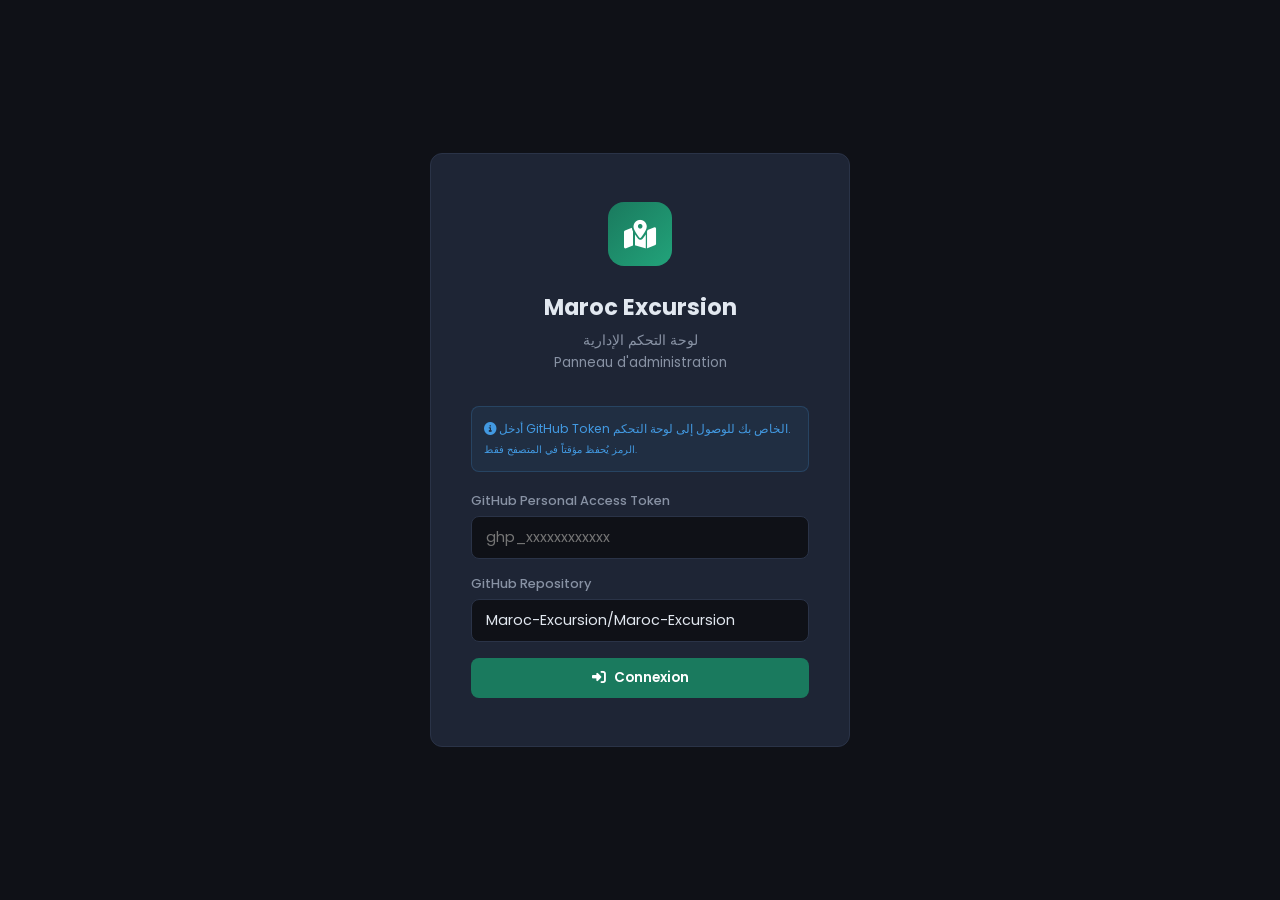
==== admin/index.html @ 3adaae6b "Admin: Add full admin dashboard panel" ====
<!DOCTYPE html>
<html lang="fr" dir="ltr">
<head>
<meta charset="UTF-8"/>
<meta name="viewport" content="width=device-width,initial-scale=1.0"/>
<title>Maroc Excursion – Admin Panel</title>
<link rel="preconnect" href="https://fonts.googleapis.com"/>
<link href="https://fonts.googleapis.com/css2?family=Poppins:wght@300;400;500;600;700&display=swap" rel="stylesheet"/>
<link rel="stylesheet" href="https://cdnjs.cloudflare.com/ajax/libs/font-awesome/6.5.0/css/all.min.css"/>
<style>
:root{
  --bg:#0f1117;--sidebar:#161b27;--card:#1e2535;--card2:#252d40;
  --border:#2a3347;--green:#1a7a5e;--green2:#22a37a;--gold:#d4a853;
  --text:#e2e8f0;--muted:#8892a4;--danger:#e53e3e;--success:#48bb78;
  --warning:#ed8936;--info:#4299e1;
  --radius:12px;--trans:.2s ease;
}
*{box-sizing:border-box;margin:0;padding:0}
body{font-family:'Poppins',sans-serif;background:var(--bg);color:var(--text);min-height:100vh;display:flex}

/* ── Sidebar ── */
.sidebar{width:260px;min-height:100vh;background:var(--sidebar);border-right:1px solid var(--border);display:flex;flex-direction:column;position:fixed;top:0;left:0;z-index:200;transition:var(--trans)}
.sidebar-logo{padding:24px 20px;border-bottom:1px solid var(--border);display:flex;align-items:center;gap:12px}
.sidebar-logo .logo-icon{width:40px;height:40px;background:linear-gradient(135deg,var(--green),var(--green2));border-radius:10px;display:flex;align-items:center;justify-content:center;font-size:1.1rem;color:#fff}
.sidebar-logo h1{font-size:.95rem;font-weight:700;color:var(--text)}
.sidebar-logo span{font-size:.7rem;color:var(--muted);display:block}

.sidebar-nav{flex:1;padding:16px 0;overflow-y:auto}
.nav-section{padding:8px 16px 4px;font-size:.65rem;font-weight:600;color:var(--muted);text-transform:uppercase;letter-spacing:.08em}
.nav-item{display:flex;align-items:center;gap:10px;padding:10px 20px;margin:2px 8px;border-radius:8px;cursor:pointer;transition:var(--trans);font-size:.85rem;color:var(--muted);user-select:none}
.nav-item:hover{background:rgba(255,255,255,.05);color:var(--text)}
.nav-item.active{background:rgba(26,122,94,.2);color:var(--green2);font-weight:600}
.nav-item.active .nav-icon{color:var(--green2)}
.nav-icon{width:18px;text-align:center;font-size:.9rem}
.nav-badge{margin-left:auto;background:var(--green);color:#fff;font-size:.6rem;padding:2px 6px;border-radius:20px;font-weight:700}

.sidebar-footer{padding:16px;border-top:1px solid var(--border)}
.sidebar-user{display:flex;align-items:center;gap:10px;padding:10px;border-radius:8px;background:var(--card);cursor:pointer}
.sidebar-user .avatar{width:34px;height:34px;background:var(--green);border-radius:50%;display:flex;align-items:center;justify-content:center;font-size:.85rem;font-weight:700;color:#fff}
.sidebar-user .info{flex:1}
.sidebar-user .name{font-size:.8rem;font-weight:600}
.sidebar-user .role{font-size:.65rem;color:var(--muted)}
.logout-btn{background:none;border:none;color:var(--muted);cursor:pointer;font-size:.8rem;padding:4px;transition:var(--trans)}
.logout-btn:hover{color:var(--danger)}

/* ── Main ── */
.main{margin-left:260px;flex:1;min-height:100vh;display:flex;flex-direction:column}
.topbar{background:var(--sidebar);border-bottom:1px solid var(--border);padding:16px 28px;display:flex;align-items:center;gap:16px}
.topbar-title{font-size:1.1rem;font-weight:600;flex:1}
.topbar-actions{display:flex;align-items:center;gap:10px}

.content{padding:28px;flex:1}

/* ── Pages ── */
.page{display:none}
.page.active{display:block}

/* ── Login ── */
#page-login{display:flex;align-items:center;justify-content:center;min-height:100vh;margin-left:0}
.login-card{background:var(--card);border:1px solid var(--border);border-radius:var(--radius);padding:48px 40px;width:100%;max-width:420px;text-align:center}
.login-logo{width:64px;height:64px;background:linear-gradient(135deg,var(--green),var(--green2));border-radius:16px;display:flex;align-items:center;justify-content:center;font-size:1.8rem;color:#fff;margin:0 auto 24px}
.login-card h2{font-size:1.4rem;font-weight:700;margin-bottom:6px}
.login-card p{color:var(--muted);font-size:.85rem;margin-bottom:32px;line-height:1.6}
.form-group{margin-bottom:16px;text-align:left}
.form-group label{display:block;font-size:.8rem;font-weight:500;margin-bottom:6px;color:var(--muted)}
.form-control{width:100%;background:var(--bg);border:1.5px solid var(--border);border-radius:8px;padding:10px 14px;color:var(--text);font-family:inherit;font-size:.9rem;transition:var(--trans)}
.form-control:focus{outline:none;border-color:var(--green2)}
select.form-control option{background:var(--bg)}
.btn{display:inline-flex;align-items:center;gap:8px;padding:10px 20px;border-radius:8px;font-family:inherit;font-size:.85rem;font-weight:600;cursor:pointer;transition:var(--trans);border:none;text-decoration:none}
.btn-primary{background:var(--green);color:#fff}
.btn-primary:hover{background:var(--green2)}
.btn-danger{background:var(--danger);color:#fff}
.btn-danger:hover{opacity:.85}
.btn-ghost{background:rgba(255,255,255,.06);color:var(--text);border:1px solid var(--border)}
.btn-ghost:hover{background:rgba(255,255,255,.1)}
.btn-sm{padding:6px 14px;font-size:.78rem}
.btn-icon{padding:8px;border-radius:6px;background:rgba(255,255,255,.06);border:1px solid var(--border);color:var(--muted);cursor:pointer;transition:var(--trans)}
.btn-icon:hover{background:rgba(255,255,255,.12);color:var(--text)}
.btn-block{width:100%;justify-content:center}
.login-info{background:rgba(66,153,225,.08);border:1px solid rgba(66,153,225,.2);border-radius:8px;padding:12px;margin-bottom:20px;font-size:.78rem;color:var(--info);text-align:left;line-height:1.6}

/* ── Cards ── */
.stats-grid{display:grid;grid-template-columns:repeat(auto-fill,minmax(220px,1fr));gap:20px;margin-bottom:28px}
.stat-card{background:var(--card);border:1px solid var(--border);border-radius:var(--radius);padding:22px;display:flex;align-items:flex-start;gap:16px}
.stat-icon{width:48px;height:48px;border-radius:12px;display:flex;align-items:center;justify-content:center;font-size:1.2rem;flex-shrink:0}
.stat-icon.green{background:rgba(26,122,94,.2);color:var(--green2)}
.stat-icon.gold{background:rgba(212,168,83,.2);color:var(--gold)}
.stat-icon.info{background:rgba(66,153,225,.2);color:var(--info)}
.stat-icon.warning{background:rgba(237,137,54,.2);color:var(--warning)}
.stat-label{font-size:.78rem;color:var(--muted);margin-bottom:4px}
.stat-value{font-size:1.8rem;font-weight:700;line-height:1}
.stat-sub{font-size:.72rem;color:var(--muted);margin-top:4px}

/* ── Table ── */
.table-card{background:var(--card);border:1px solid var(--border);border-radius:var(--radius);overflow:hidden;margin-bottom:24px}
.table-header{padding:18px 22px;border-bottom:1px solid var(--border);display:flex;align-items:center;gap:12px}
.table-header h3{font-size:.95rem;font-weight:600;flex:1}
.table-search{background:var(--bg);border:1.5px solid var(--border);border-radius:8px;padding:8px 14px;color:var(--text);font-family:inherit;font-size:.82rem;width:200px}
.table-search:focus{outline:none;border-color:var(--green2)}
table{width:100%;border-collapse:collapse}
th{background:var(--card2);padding:12px 18px;text-align:left;font-size:.75rem;font-weight:600;color:var(--muted);text-transform:uppercase;letter-spacing:.05em;border-bottom:1px solid var(--border)}
td{padding:14px 18px;border-bottom:1px solid rgba(42,51,71,.5);font-size:.85rem;vertical-align:middle}
tr:last-child td{border-bottom:none}
tr:hover td{background:rgba(255,255,255,.02)}
.td-img{width:52px;height:38px;border-radius:6px;object-fit:cover}
.td-title{font-weight:500;max-width:280px}
.td-sub{font-size:.75rem;color:var(--muted);margin-top:2px}

/* ── Badges ── */
.badge{display:inline-flex;align-items:center;gap:4px;padding:3px 10px;border-radius:50px;font-size:.72rem;font-weight:600}
.badge-green{background:rgba(72,187,120,.15);color:var(--success)}
.badge-red{background:rgba(229,62,62,.15);color:var(--danger)}
.badge-gold{background:rgba(212,168,83,.15);color:var(--gold)}
.badge-info{background:rgba(66,153,225,.15);color:var(--info)}

/* ── Toggle ── */
.toggle{position:relative;display:inline-block;width:40px;height:22px;cursor:pointer}
.toggle input{opacity:0;width:0;height:0}
.toggle-slider{position:absolute;inset:0;background:#374151;border-radius:22px;transition:var(--trans)}
.toggle-slider::before{content:'';position:absolute;width:16px;height:16px;left:3px;top:3px;background:#fff;border-radius:50%;transition:var(--trans)}
.toggle input:checked+.toggle-slider{background:var(--green2)}
.toggle input:checked+.toggle-slider::before{transform:translateX(18px)}

/* ── Modal ── */
.modal-overlay{position:fixed;inset:0;background:rgba(0,0,0,.6);z-index:500;display:none;align-items:center;justify-content:center;padding:20px}
.modal-overlay.open{display:flex}
.modal{background:var(--card);border:1px solid var(--border);border-radius:var(--radius);width:100%;max-width:560px;max-height:90vh;overflow-y:auto}
.modal-header{padding:20px 24px;border-bottom:1px solid var(--border);display:flex;align-items:center;gap:12px}
.modal-header h3{flex:1;font-size:1rem;font-weight:600}
.modal-close{background:none;border:none;color:var(--muted);cursor:pointer;font-size:1.2rem;padding:4px;transition:var(--trans)}
.modal-close:hover{color:var(--text)}
.modal-body{padding:24px}
.modal-footer{padding:16px 24px;border-top:1px solid var(--border);display:flex;justify-content:flex-end;gap:10px}
.form-row{display:grid;grid-template-columns:1fr 1fr;gap:14px}
.form-row.single{grid-template-columns:1fr}
textarea.form-control{resize:vertical;min-height:80px}
.form-hint{font-size:.72rem;color:var(--muted);margin-top:4px}

/* ── Section heading ── */
.page-header{display:flex;align-items:center;gap:14px;margin-bottom:24px}
.page-header h2{font-size:1.2rem;font-weight:700;flex:1}
.page-header p{font-size:.82rem;color:var(--muted);margin-top:2px}

/* ── City cards ── */
.cities-grid{display:grid;grid-template-columns:repeat(auto-fill,minmax(280px,1fr));gap:20px}
.city-card{background:var(--card);border:1px solid var(--border);border-radius:var(--radius);overflow:hidden;transition:var(--trans)}
.city-card:hover{border-color:var(--green)}
.city-img{width:100%;height:140px;object-fit:cover}
.city-body{padding:16px}
.city-name{font-size:1rem;font-weight:700;margin-bottom:4px}
.city-desc{font-size:.78rem;color:var(--muted);margin-bottom:12px;line-height:1.5}
.city-footer{display:flex;align-items:center;gap:8px}
.city-airport{font-size:.72rem;background:var(--card2);border-radius:6px;padding:3px 8px;color:var(--muted)}

/* ── Alert ── */
.alert{padding:12px 16px;border-radius:8px;font-size:.82rem;margin-bottom:16px;display:flex;align-items:center;gap:10px}
.alert-success{background:rgba(72,187,120,.1);border:1px solid rgba(72,187,120,.3);color:var(--success)}
.alert-danger{background:rgba(229,62,62,.1);border:1px solid rgba(229,62,62,.3);color:var(--danger)}
.alert-info{background:rgba(66,153,225,.1);border:1px solid rgba(66,153,225,.3);color:var(--info)}

/* ── Loading ── */
.loading{display:flex;align-items:center;gap:10px;color:var(--muted);padding:40px;justify-content:center;font-size:.9rem}
.spinner{width:20px;height:20px;border:2px solid var(--border);border-top-color:var(--green2);border-radius:50%;animation:spin .7s linear infinite}
@keyframes spin{to{transform:rotate(360deg)}}

/* ── Empty state ── */
.empty-state{text-align:center;padding:60px 20px;color:var(--muted)}
.empty-state i{font-size:2.5rem;margin-bottom:16px;opacity:.4}
.empty-state p{font-size:.85rem}

/* ── Tabs ── */
.tab-bar{display:flex;gap:4px;background:var(--card);border-radius:10px;padding:4px;margin-bottom:20px;width:fit-content}
.tab-btn{padding:8px 18px;border-radius:7px;font-size:.82rem;font-weight:500;cursor:pointer;transition:var(--trans);border:none;background:none;color:var(--muted);font-family:inherit}
.tab-btn.active{background:var(--green);color:#fff;font-weight:600}

/* ── Settings sections ── */
.settings-section{background:var(--card);border:1px solid var(--border);border-radius:var(--radius);padding:24px;margin-bottom:20px}
.settings-section h3{font-size:.95rem;font-weight:600;margin-bottom:18px;padding-bottom:12px;border-bottom:1px solid var(--border);display:flex;align-items:center;gap:8px;color:var(--green2)}

/* ── Responsive ── */
@media(max-width:768px){
  .sidebar{transform:translateX(-100%)}
  .sidebar.open{transform:translateX(0)}
  .main{margin-left:0}
  .form-row{grid-template-columns:1fr}
  .stats-grid{grid-template-columns:1fr 1fr}
}

/* ── Toast ── */
.toast-container{position:fixed;top:20px;right:20px;z-index:1000;display:flex;flex-direction:column;gap:8px}
.toast{background:var(--card2);border:1px solid var(--border);border-radius:8px;padding:12px 16px;font-size:.82rem;display:flex;align-items:center;gap:10px;min-width:260px;animation:slideIn .3s ease;box-shadow:0 8px 32px rgba(0,0,0,.4)}
.toast.success{border-color:rgba(72,187,120,.4)}
.toast.error{border-color:rgba(229,62,62,.4)}
@keyframes slideIn{from{transform:translateX(100px);opacity:0}to{transform:translateX(0);opacity:1}}

/* ── Image preview ── */
.img-preview{width:100%;height:120px;object-fit:cover;border-radius:8px;margin-top:8px;display:none}
.img-preview.show{display:block}
</style>
</head>
<body>

<!-- LOGIN PAGE -->
<div id="page-login" class="page active" style="display:flex;align-items:center;justify-content:center;min-height:100vh;width:100%">
  <div class="login-card">
    <div class="login-logo"><i class="fas fa-map-marked-alt"></i></div>
    <h2>Maroc Excursion</h2>
    <p>لوحة التحكم الإدارية<br/>Panneau d'administration</p>
    <div class="login-info">
      <i class="fas fa-info-circle"></i>
      أدخل GitHub Token الخاص بك للوصول إلى لوحة التحكم.<br/>
      <small>الرمز يُحفظ مؤقتاً في المتصفح فقط.</small>
    </div>
    <div class="form-group">
      <label>GitHub Personal Access Token</label>
      <input type="password" id="login-token" class="form-control" placeholder="ghp_xxxxxxxxxxxx" autocomplete="off"/>
    </div>
    <div class="form-group">
      <label>GitHub Repository</label>
      <input type="text" id="login-repo" class="form-control" value="Maroc-Excursion/Maroc-Excursion"/>
    </div>
    <div id="login-error" class="alert alert-danger" style="display:none"></div>
    <button class="btn btn-primary btn-block" onclick="doLogin()">
      <i class="fas fa-sign-in-alt"></i> Connexion
    </button>
  </div>
</div>

<!-- ADMIN LAYOUT -->
<div id="admin-layout" style="display:none;width:100%">

<!-- Sidebar -->
<aside class="sidebar" id="sidebar">
  <div class="sidebar-logo">
    <div class="logo-icon"><i class="fas fa-map-marked-alt"></i></div>
    <div>
      <h1>Maroc Excursion</h1>
      <span>Admin Dashboard</span>
    </div>
  </div>
  <nav class="sidebar-nav">
    <div class="nav-section">Général</div>
    <div class="nav-item active" onclick="showPage('dashboard')">
      <i class="fas fa-chart-pie nav-icon"></i> Tableau de bord
    </div>
    <div class="nav-section">Contenu</div>
    <div class="nav-item" onclick="showPage('cities')">
      <i class="fas fa-city nav-icon"></i> Villes
      <span class="nav-badge" id="badge-cities">1</span>
    </div>
    <div class="nav-item" onclick="showPage('excursions')">
      <i class="fas fa-hiking nav-icon"></i> Excursions
      <span class="nav-badge" id="badge-excursions">0</span>
    </div>
    <div class="nav-item" onclick="showPage('circuits')">
      <i class="fas fa-route nav-icon"></i> Circuits
      <span class="nav-badge" id="badge-circuits">0</span>
    </div>
    <div class="nav-item" onclick="showPage('transfers')">
      <i class="fas fa-shuttle-van nav-icon"></i> Transferts
    </div>
    <div class="nav-section">Configuration</div>
    <div class="nav-item" onclick="showPage('settings')">
      <i class="fas fa-cog nav-icon"></i> Paramètres
    </div>
  </nav>
  <div class="sidebar-footer">
    <div class="sidebar-user">
      <div class="avatar">A</div>
      <div class="info">
        <div class="name">Administrateur</div>
        <div class="role">Super Admin</div>
      </div>
      <button class="logout-btn" onclick="doLogout()" title="Déconnexion"><i class="fas fa-sign-out-alt"></i></button>
    </div>
  </div>
</aside>

<!-- Main -->
<div class="main">
  <div class="topbar">
    <button class="btn-icon" id="sidebar-toggle" onclick="toggleSidebar()" style="display:none"><i class="fas fa-bars"></i></button>
    <span class="topbar-title" id="topbar-title">Tableau de bord</span>
    <div class="topbar-actions">
      <a href="../index.html" target="_blank" class="btn btn-ghost btn-sm">
        <i class="fas fa-external-link-alt"></i> Voir le site
      </a>
    </div>
  </div>
  <div class="content">

    <!-- ══ DASHBOARD ══ -->
    <div id="page-dashboard" class="page active">
      <div class="stats-grid" id="stats-grid">
        <div class="stat-card">
          <div class="stat-icon green"><i class="fas fa-city"></i></div>
          <div><div class="stat-label">Villes actives</div><div class="stat-value" id="stat-cities">-</div><div class="stat-sub">Destinations disponibles</div></div>
        </div>
        <div class="stat-card">
          <div class="stat-icon gold"><i class="fas fa-hiking"></i></div>
          <div><div class="stat-label">Excursions</div><div class="stat-value" id="stat-excursions">-</div><div class="stat-sub">Activités publiées</div></div>
        </div>
        <div class="stat-card">
          <div class="stat-icon info"><i class="fas fa-route"></i></div>
          <div><div class="stat-label">Circuits</div><div class="stat-value" id="stat-circuits">-</div><div class="stat-sub">Itinéraires organisés</div></div>
        </div>
        <div class="stat-card">
          <div class="stat-icon warning"><i class="fas fa-shuttle-van"></i></div>
          <div><div class="stat-label">Transferts</div><div class="stat-value" id="stat-transfers">-</div><div class="stat-sub">Véhicules disponibles</div></div>
        </div>
      </div>
      <div class="table-card">
        <div class="table-header"><h3><i class="fas fa-city" style="color:var(--green2);margin-right:6px"></i> Villes actives</h3></div>
        <div id="dash-cities-list"><div class="loading"><div class="spinner"></div> Chargement...</div></div>
      </div>
      <div class="table-card">
        <div class="table-header"><h3><i class="fas fa-hiking" style="color:var(--gold);margin-right:6px"></i> Dernières excursions</h3></div>
        <div id="dash-exc-list"><div class="loading"><div class="spinner"></div> Chargement...</div></div>
      </div>
    </div>

    <!-- ══ CITIES ══ -->
    <div id="page-cities" class="page">
      <div class="page-header">
        <div><h2><i class="fas fa-city" style="color:var(--green2)"></i> Villes</h2><p>Gérez les villes de départ des excursions</p></div>
        <button class="btn btn-primary" onclick="openCityModal()"><i class="fas fa-plus"></i> Ajouter une ville</button>
      </div>
      <div class="cities-grid" id="cities-grid"><div class="loading"><div class="spinner"></div> Chargement...</div></div>
    </div>

    <!-- ══ EXCURSIONS ══ -->
    <div id="page-excursions" class="page">
      <div class="page-header">
        <div><h2><i class="fas fa-hiking" style="color:var(--gold)"></i> Excursions</h2><p>Gérez toutes les excursions par ville</p></div>
        <button class="btn btn-primary" onclick="openExcModal()"><i class="fas fa-plus"></i> Ajouter</button>
      </div>
      <div class="table-card">
        <div class="table-header">
          <h3>Liste des excursions</h3>
          <select id="exc-city-filter" class="form-control" style="width:180px" onchange="renderExcursions()">
            <option value="">Toutes les villes</option>
          </select>
          <input type="text" class="table-search" placeholder="Rechercher..." id="exc-search" oninput="renderExcursions()"/>
        </div>
        <div id="exc-table"><div class="loading"><div class="spinner"></div> Chargement...</div></div>
      </div>
    </div>

    <!-- ══ CIRCUITS ══ -->
    <div id="page-circuits" class="page">
      <div class="page-header">
        <div><h2><i class="fas fa-route" style="color:var(--info)"></i> Circuits</h2><p>Gérez les circuits organisés</p></div>
        <button class="btn btn-primary" onclick="openCircuitModal()"><i class="fas fa-plus"></i> Ajouter</button>
      </div>
      <div class="table-card">
        <div class="table-header">
          <h3>Liste des circuits</h3>
          <input type="text" class="table-search" placeholder="Rechercher..." id="circ-search" oninput="renderCircuits()"/>
        </div>
        <div id="circ-table"><div class="loading"><div class="spinner"></div> Chargement...</div></div>
      </div>
    </div>

    <!-- ══ TRANSFERS ══ -->
    <div id="page-transfers" class="page">
      <div class="page-header">
        <div><h2><i class="fas fa-shuttle-van" style="color:var(--warning)"></i> Transferts</h2><p>Gérez les options de transfert</p></div>
        <button class="btn btn-primary" onclick="openTransferModal()"><i class="fas fa-plus"></i> Ajouter</button>
      </div>
      <div class="table-card">
        <div class="table-header"><h3>Véhicules & tarifs</h3></div>
        <div id="transfer-table"><div class="loading"><div class="spinner"></div> Chargement...</div></div>
      </div>
    </div>

    <!-- ══ SETTINGS ══ -->
    <div id="page-settings" class="page">
      <div class="page-header">
        <div><h2><i class="fas fa-cog" style="color:var(--muted)"></i> Paramètres du site</h2><p>Coordonnées, réseaux sociaux et configuration générale</p></div>
      </div>
      <form onsubmit="saveSettings(event)">
        <div class="settings-section">
          <h3><i class="fas fa-info-circle"></i> Informations du site</h3>
          <div class="form-row">
            <div class="form-group"><label>Nom du site</label><input type="text" class="form-control" id="s-name" placeholder="Maroc Excursion"/></div>
            <div class="form-group"><label>Slogan</label><input type="text" class="form-control" id="s-tagline" placeholder="Découvrez la Magie du Maroc"/></div>
          </div>
          <div class="form-group form-row single"><label>Description</label><textarea class="form-control" id="s-description" rows="2"></textarea></div>
        </div>
        <div class="settings-section">
          <h3><i class="fas fa-phone"></i> Coordonnées</h3>
          <div class="form-row">
            <div class="form-group"><label>Téléphone 1</label><input type="text" class="form-control" id="s-phone1" placeholder="+212 500 111 222"/></div>
            <div class="form-group"><label>Téléphone 2 / WhatsApp</label><input type="text" class="form-control" id="s-phone2" placeholder="+212 600 333 444"/></div>
          </div>
          <div class="form-row">
            <div class="form-group"><label>Email</label><input type="email" class="form-control" id="s-email" placeholder="contact@maroc-excursion.ma"/></div>
            <div class="form-group"><label>Numéro WhatsApp (sans +)</label><input type="text" class="form-control" id="s-whatsapp" placeholder="212600333444"/></div>
          </div>
        </div>
        <div class="settings-section">
          <h3><i class="fas fa-share-alt"></i> Réseaux sociaux</h3>
          <div class="form-row">
            <div class="form-group"><label><i class="fab fa-facebook"></i> Facebook</label><input type="url" class="form-control" id="s-facebook" placeholder="https://facebook.com/..."/></div>
            <div class="form-group"><label><i class="fab fa-instagram"></i> Instagram</label><input type="url" class="form-control" id="s-instagram" placeholder="https://instagram.com/..."/></div>
          </div>
          <div class="form-row">
            <div class="form-group"><label><i class="fab fa-tiktok"></i> TikTok</label><input type="url" class="form-control" id="s-tiktok" placeholder="https://tiktok.com/@..."/></div>
            <div class="form-group"><label><i class="fab fa-youtube"></i> YouTube</label><input type="url" class="form-control" id="s-youtube" placeholder="https://youtube.com/@..."/></div>
          </div>
        </div>
        <div style="display:flex;justify-content:flex-end">
          <button type="submit" class="btn btn-primary"><i class="fas fa-save"></i> Sauvegarder les paramètres</button>
        </div>
      </form>
    </div>

  </div><!-- /content -->
</div><!-- /main -->

</div><!-- /admin-layout -->

<!-- Toast container -->
<div class="toast-container" id="toast-container"></div>

<!-- ══ MODAL: CITY ══ -->
<div class="modal-overlay" id="modal-city">
  <div class="modal">
    <div class="modal-header">
      <h3 id="city-modal-title">Ajouter une ville</h3>
      <button class="modal-close" onclick="closeModal('modal-city')"><i class="fas fa-times"></i></button>
    </div>
    <div class="modal-body">
      <input type="hidden" id="city-edit-id"/>
      <div class="form-row">
        <div class="form-group"><label>Nom de la ville *</label><input type="text" class="form-control" id="city-name" placeholder="Ex: Agadir" required/></div>
        <div class="form-group"><label>Nom en arabe</label><input type="text" class="form-control" id="city-name-ar" placeholder="أكادير"/></div>
      </div>
      <div class="form-group"><label>Description courte</label><textarea class="form-control" id="city-desc" rows="2" placeholder="Description de la ville..."></textarea></div>
      <div class="form-row">
        <div class="form-group"><label>Code aéroport (IATA)</label><input type="text" class="form-control" id="city-airport" placeholder="Ex: AGA" maxlength="3"/></div>
        <div class="form-group"><label>Nom aéroport</label><input type="text" class="form-control" id="city-airport-name" placeholder="Ex: Agadir Al Massira"/></div>
      </div>
      <div class="form-group">
        <label>URL Image (Unsplash ou autre)</label>
        <input type="url" class="form-control" id="city-image" placeholder="https://images.unsplash.com/..." oninput="previewImg(this,'city-img-preview')"/>
        <img id="city-img-preview" class="img-preview"/>
      </div>
      <div class="form-group">
        <label style="display:flex;align-items:center;gap:10px;cursor:pointer">
          <label class="toggle"><input type="checkbox" id="city-active" checked/><span class="toggle-slider"></span></label>
          Ville active (visible sur le site)
        </label>
      </div>
    </div>
    <div class="modal-footer">
      <button class="btn btn-ghost" onclick="closeModal('modal-city')">Annuler</button>
      <button class="btn btn-primary" onclick="saveCity()"><i class="fas fa-save"></i> Sauvegarder</button>
    </div>
  </div>
</div>

<!-- ══ MODAL: EXCURSION ══ -->
<div class="modal-overlay" id="modal-exc">
  <div class="modal" style="max-width:640px">
    <div class="modal-header">
      <h3 id="exc-modal-title">Ajouter une excursion</h3>
      <button class="modal-close" onclick="closeModal('modal-exc')"><i class="fas fa-times"></i></button>
    </div>
    <div class="modal-body">
      <input type="hidden" id="exc-edit-id"/>
      <div class="form-group"><label>Titre de l'excursion *</label><input type="text" class="form-control" id="exc-title" required placeholder="Ex: Excursion d'une journée à Essaouira"/></div>
      <div class="form-row">
        <div class="form-group"><label>Ville de départ *</label>
          <select class="form-control" id="exc-city" required>
            <option value="">Sélectionner...</option>
          </select>
        </div>
        <div class="form-group"><label>Durée</label><input type="text" class="form-control" id="exc-duration" placeholder="Ex: Journée entière"/></div>
      </div>
      <div class="form-row">
        <div class="form-group"><label>Prix (€) *</label><input type="number" class="form-control" id="exc-price" min="0" step="0.01" required placeholder="28"/></div>
        <div class="form-group"><label>Ancien prix (€) <small>optionnel</small></label><input type="number" class="form-control" id="exc-old-price" min="0" step="0.01" placeholder="43"/></div>
      </div>
      <div class="form-row">
        <div class="form-group"><label>Badge (ex: -35%)</label><input type="text" class="form-control" id="exc-badge" placeholder="-35%"/></div>
        <div class="form-group"><label>Tag spécial</label>
          <select class="form-control" id="exc-tag">
            <option value="">Aucun</option>
            <option value="Populaire">Populaire</option>
            <option value="Best-seller">Best-seller</option>
            <option value="Nouveau">Nouveau</option>
            <option value="Top">Top</option>
            <option value="Coup de ♥">Coup de ♥</option>
          </select>
        </div>
      </div>
      <div class="form-row">
        <div class="form-group"><label>Catégorie (data-cat)</label><input type="text" class="form-control" id="exc-category" placeholder="marrakech desert"/></div>
        <div class="form-group"><label>Note (1–5)</label><input type="number" class="form-control" id="exc-rating" min="1" max="5" value="5"/></div>
      </div>
      <div class="form-group"><label>Nombre d'avis</label><input type="number" class="form-control" id="exc-reviews" min="0" placeholder="247"/></div>
      <div class="form-group">
        <label>URL Image</label>
        <input type="url" class="form-control" id="exc-image" placeholder="https://images.unsplash.com/..." oninput="previewImg(this,'exc-img-preview')"/>
        <img id="exc-img-preview" class="img-preview"/>
      </div>
      <div class="form-group">
        <label style="display:flex;align-items:center;gap:10px;cursor:pointer">
          <label class="toggle"><input type="checkbox" id="exc-cancel" checked/><span class="toggle-slider"></span></label>
          Annulation gratuite
        </label>
      </div>
      <div class="form-group">
        <label style="display:flex;align-items:center;gap:10px;cursor:pointer">
          <label class="toggle"><input type="checkbox" id="exc-active" checked/><span class="toggle-slider"></span></label>
          Excursion active
        </label>
      </div>
    </div>
    <div class="modal-footer">
      <button class="btn btn-ghost" onclick="closeModal('modal-exc')">Annuler</button>
      <button class="btn btn-primary" onclick="saveExcursion()"><i class="fas fa-save"></i> Sauvegarder</button>
    </div>
  </div>
</div>

<!-- ══ MODAL: CIRCUIT ══ -->
<div class="modal-overlay" id="modal-circuit">
  <div class="modal" style="max-width:640px">
    <div class="modal-header">
      <h3 id="circ-modal-title">Ajouter un circuit</h3>
      <button class="modal-close" onclick="closeModal('modal-circuit')"><i class="fas fa-times"></i></button>
    </div>
    <div class="modal-body">
      <input type="hidden" id="circ-edit-id"/>
      <div class="form-group"><label>Titre du circuit *</label><input type="text" class="form-control" id="circ-title" required/></div>
      <div class="form-group"><label>Sous-titre / Itinéraire</label><input type="text" class="form-control" id="circ-subtitle" placeholder="Marrakech → Fès → Marrakech"/></div>
      <div class="form-row">
        <div class="form-group"><label>Durée *</label><input type="text" class="form-control" id="circ-duration" placeholder="7 Jours / 6 Nuits" required/></div>
        <div class="form-group"><label>Prix depuis (€) *</label><input type="number" class="form-control" id="circ-price" min="0" required/></div>
      </div>
      <div class="form-group"><label>Description</label><textarea class="form-control" id="circ-description" rows="3"></textarea></div>
      <div class="form-group"><label>Inclusions (une par ligne)</label><textarea class="form-control" id="circ-includes" rows="4" placeholder="Transport climatisé&#10;Guide francophone&#10;Hôtels 3–4★"></textarea></div>
      <div class="form-group">
        <label>URL Image</label>
        <input type="url" class="form-control" id="circ-image" placeholder="https://images.unsplash.com/..." oninput="previewImg(this,'circ-img-preview')"/>
        <img id="circ-img-preview" class="img-preview"/>
      </div>
      <div class="form-group">
        <label style="display:flex;align-items:center;gap:10px;cursor:pointer">
          <label class="toggle"><input type="checkbox" id="circ-active" checked/><span class="toggle-slider"></span></label>
          Circuit actif
        </label>
      </div>
    </div>
    <div class="modal-footer">
      <button class="btn btn-ghost" onclick="closeModal('modal-circuit')">Annuler</button>
      <button class="btn btn-primary" onclick="saveCircuit()"><i class="fas fa-save"></i> Sauvegarder</button>
    </div>
  </div>
</div>

<!-- ══ MODAL: TRANSFER ══ -->
<div class="modal-overlay" id="modal-transfer">
  <div class="modal">
    <div class="modal-header">
      <h3 id="transfer-modal-title">Ajouter un véhicule</h3>
      <button class="modal-close" onclick="closeModal('modal-transfer')"><i class="fas fa-times"></i></button>
    </div>
    <div class="modal-body">
      <input type="hidden" id="transfer-edit-id"/>
      <div class="form-row">
        <div class="form-group"><label>Type de véhicule *</label><input type="text" class="form-control" id="transfer-type" placeholder="Ex: Berline" required/></div>
        <div class="form-group"><label>Modèle</label><input type="text" class="form-control" id="transfer-model" placeholder="Mercedes Classe E"/></div>
      </div>
      <div class="form-row">
        <div class="form-group"><label>Capacité (personnes)</label><input type="text" class="form-control" id="transfer-capacity" placeholder="1–3 personnes"/></div>
        <div class="form-group"><label>Prix depuis (€)</label><input type="number" class="form-control" id="transfer-price" min="0"/></div>
      </div>
      <div class="form-group">
        <label>URL Image</label>
        <input type="url" class="form-control" id="transfer-image" placeholder="https://images.unsplash.com/..." oninput="previewImg(this,'transfer-img-preview')"/>
        <img id="transfer-img-preview" class="img-preview"/>
      </div>
      <div class="form-group"><label>Caractéristiques (séparées par virgule)</label><input type="text" class="form-control" id="transfer-features" placeholder="Climatisé, Wifi, 2 valises"/></div>
      <div class="form-group">
        <label style="display:flex;align-items:center;gap:10px;cursor:pointer">
          <label class="toggle"><input type="checkbox" id="transfer-popular"/><span class="toggle-slider"></span></label>
          Marquer comme "Populaire"
        </label>
      </div>
    </div>
    <div class="modal-footer">
      <button class="btn btn-ghost" onclick="closeModal('modal-transfer')">Annuler</button>
      <button class="btn btn-primary" onclick="saveTransfer()"><i class="fas fa-save"></i> Sauvegarder</button>
    </div>
  </div>
</div>

<!-- ══ CONFIRM MODAL ══ -->
<div class="modal-overlay" id="modal-confirm">
  <div class="modal" style="max-width:400px">
    <div class="modal-header">
      <h3><i class="fas fa-exclamation-triangle" style="color:var(--danger)"></i> Confirmation</h3>
      <button class="modal-close" onclick="closeModal('modal-confirm')"><i class="fas fa-times"></i></button>
    </div>
    <div class="modal-body" id="confirm-message">Êtes-vous sûr de vouloir supprimer cet élément ?</div>
    <div class="modal-footer">
      <button class="btn btn-ghost" onclick="closeModal('modal-confirm')">Annuler</button>
      <button class="btn btn-danger" id="confirm-btn">Supprimer</button>
    </div>
  </div>
</div>

<script>
// ════════════════════════════════════════
// CONFIG & STATE
// ════════════════════════════════════════
const REPO = () => document.getElementById('login-repo')?.value || sessionStorage.getItem('repo') || 'Maroc-Excursion/Maroc-Excursion';
const TOKEN = () => sessionStorage.getItem('gh_token');
const BASE_API = () => `https://api.github.com/repos/${sessionStorage.getItem('repo') || 'Maroc-Excursion/Maroc-Excursion'}/contents`;

let DATA = { cities: [], excursions: [], circuits: [], transfers: [], settings: {} };
let FILE_SHAS = {};
let currentPage = 'dashboard';

// ════════════════════════════════════════
// GITHUB API
// ════════════════════════════════════════
async function ghGet(path) {
  const res = await fetch(`${BASE_API()}/${path}`, {
    headers: { Authorization: `token ${TOKEN()}`, Accept: 'application/vnd.github.v3+json' }
  });
  if (!res.ok) throw new Error(`GET ${path} failed: ${res.status}`);
  const d = await res.json();
  return { data: JSON.parse(atob(d.content.replace(/\n/g, ''))), sha: d.sha };
}

async function ghPut(path, data, sha, message) {
  const content = btoa(unescape(encodeURIComponent(JSON.stringify(data, null, 2))));
  const body = { message, content, ...(sha ? { sha } : {}) };
  const res = await fetch(`${BASE_API()}/${path}`, {
    method: 'PUT',
    headers: { Authorization: `token ${TOKEN()}`, Accept: 'application/vnd.github.v3+json', 'Content-Type': 'application/json' },
    body: JSON.stringify(body)
  });
  if (!res.ok) {
    const err = await res.json();
    throw new Error(err.message || `PUT ${path} failed: ${res.status}`);
  }
  const d = await res.json();
  FILE_SHAS[path] = d.content.sha;
  return d;
}

// ════════════════════════════════════════
// LOGIN / LOGOUT
// ════════════════════════════════════════
async function doLogin() {
  const token = document.getElementById('login-token').value.trim();
  const repo = document.getElementById('login-repo').value.trim();
  const errEl = document.getElementById('login-error');
  errEl.style.display = 'none';
  if (!token) { errEl.textContent = 'Veuillez saisir votre token GitHub.'; errEl.style.display = 'flex'; return; }
  try {
    const res = await fetch(`https://api.github.com/repos/${repo}`, {
      headers: { Authorization: `token ${token}` }
    });
    if (!res.ok) throw new Error('Token invalide ou accès refusé.');
    sessionStorage.setItem('gh_token', token);
    sessionStorage.setItem('repo', repo);
    document.getElementById('page-login').style.display = 'none';
    document.getElementById('admin-layout').style.display = 'flex';
    await loadAllData();
  } catch(e) {
    errEl.innerHTML = `<i class="fas fa-exclamation-circle"></i> ${e.message}`;
    errEl.style.display = 'flex';
  }
}

function doLogout() {
  sessionStorage.clear();
  location.reload();
}

// ════════════════════════════════════════
// LOAD DATA
// ════════════════════════════════════════
async function loadAllData() {
  try {
    const [cities, excursions, circuits, settings] = await Promise.all([
      ghGet('data/cities.json').catch(() => ({ data: [], sha: null })),
      ghGet('data/excursions.json').catch(() => ({ data: [], sha: null })),
      ghGet('data/circuits.json').catch(() => ({ data: [], sha: null })),
      ghGet('data/settings.json').catch(() => ({ data: {}, sha: null })),
    ]);
    DATA.cities = cities.data; FILE_SHAS['data/cities.json'] = cities.sha;
    DATA.excursions = excursions.data; FILE_SHAS['data/excursions.json'] = excursions.sha;
    DATA.circuits = circuits.data; FILE_SHAS['data/circuits.json'] = circuits.sha;
    DATA.settings = settings.data; FILE_SHAS['data/settings.json'] = settings.sha;

    // Load transfers (may not exist yet)
    try {
      const t = await ghGet('data/transfers.json');
      DATA.transfers = t.data; FILE_SHAS['data/transfers.json'] = t.sha;
    } catch { DATA.transfers = getDefaultTransfers(); }

    updateBadges();
    renderDashboard();
    renderCityFilter();
    loadSettings();
  } catch(e) {
    toast('Erreur de chargement: ' + e.message, 'error');
  }
}

function getDefaultTransfers() {
  return [
    { id: 'berline', type: 'Berline', model: 'Mercedes Classe E / Similaire', capacity: '1–3 personnes', price: 18, image: 'https://images.unsplash.com/photo-1549317661-bd32c8ce0db2?w=500&q=80', features: ['Climatisé', 'Wifi', '2 valises'], popular: false },
    { id: 'minibus', type: 'Minibus', model: 'Mercedes Sprinter 8 Places', capacity: '4–8 personnes', price: 35, image: 'https://images.unsplash.com/photo-1544620347-c4fd4a3d5957?w=500&q=80', features: ['Climatisé', 'Wifi', '8 valises'], popular: true },
    { id: '4x4', type: '4x4 Luxe', model: 'Toyota Land Cruiser / Land Rover', capacity: '1–6 personnes', price: 55, image: 'https://images.unsplash.com/photo-1558618666-fcd25c85cd64?w=500&q=80', features: ['Tout terrain', 'Climatisé', 'Confort premium'], popular: false }
  ];
}

// ════════════════════════════════════════
// SAVE HELPERS
// ════════════════════════════════════════
async function saveData(key, data, commitMsg) {
  const path = `data/${key}.json`;
  await ghPut(path, data, FILE_SHAS[path], commitMsg);
  DATA[key] = data;
  toast('✓ Sauvegardé avec succès!', 'success');
}

// ════════════════════════════════════════
// NAVIGATION
// ════════════════════════════════════════
const pageLabels = { dashboard: 'Tableau de bord', cities: 'Villes', excursions: 'Excursions', circuits: 'Circuits', transfers: 'Transferts', settings: 'Paramètres' };
function showPage(name) {
  document.querySelectorAll('.nav-item').forEach(el => el.classList.remove('active'));
  event?.target?.closest('.nav-item')?.classList.add('active');
  document.querySelectorAll('#page-dashboard,#page-cities,#page-excursions,#page-circuits,#page-transfers,#page-settings')
    .forEach(el => el.style.display = 'none');
  document.getElementById(`page-${name}`).style.display = 'block';
  document.getElementById('topbar-title').textContent = pageLabels[name] || name;
  currentPage = name;
  if (name === 'cities') renderCities();
  if (name === 'excursions') { renderCityFilter(); renderExcursions(); }
  if (name === 'circuits') renderCircuits();
  if (name === 'transfers') renderTransfers();
  if (name === 'dashboard') renderDashboard();
}

// ════════════════════════════════════════
// DASHBOARD
// ════════════════════════════════════════
function updateBadges() {
  document.getElementById('badge-cities').textContent = DATA.cities.filter(c => c.active).length;
  document.getElementById('badge-excursions').textContent = DATA.excursions.filter(e => e.active !== false).length;
  document.getElementById('badge-circuits').textContent = DATA.circuits.filter(c => c.active !== false).length;
  document.getElementById('stat-cities').textContent = DATA.cities.filter(c => c.active).length;
  document.getElementById('stat-excursions').textContent = DATA.excursions.length;
  document.getElementById('stat-circuits').textContent = DATA.circuits.length;
  document.getElementById('stat-transfers').textContent = DATA.transfers.length;
}

function renderDashboard() {
  updateBadges();
  // Cities summary
  const cl = document.getElementById('dash-cities-list');
  cl.innerHTML = DATA.cities.length ? `
    <table><thead><tr><th>Ville</th><th>Aéroport</th><th>Excursions</th><th>Statut</th></tr></thead><tbody>
    ${DATA.cities.map(c => `<tr>
      <td><strong>${c.name}</strong>${c.nameAr ? `<div class="td-sub">${c.nameAr}</div>` : ''}</td>
      <td><span class="badge badge-info">${c.airport || '–'}</span></td>
      <td>${DATA.excursions.filter(e => e.cityId === c.id).length} excursion(s)</td>
      <td><span class="badge ${c.active ? 'badge-green' : 'badge-red'}">${c.active ? 'Active' : 'Inactive'}</span></td>
    </tr>`).join('')}
    </tbody></table>` : `<div class="empty-state"><i class="fas fa-city"></i><p>Aucune ville configurée</p></div>`;

  // Recent excursions
  const el = document.getElementById('dash-exc-list');
  const recent = DATA.excursions.slice(0, 6);
  el.innerHTML = recent.length ? `
    <table><thead><tr><th>Image</th><th>Titre</th><th>Ville</th><th>Prix</th><th>Statut</th></tr></thead><tbody>
    ${recent.map(e => {
      const city = DATA.cities.find(c => c.id === e.cityId);
      return `<tr>
        <td><img src="${e.image}" class="td-img"/></td>
        <td class="td-title">${e.title}</td>
        <td>${city?.name || e.cityId}</td>
        <td><strong>€${e.price}</strong>${e.oldPrice ? `<span style="color:var(--muted);text-decoration:line-through;font-size:.75rem;margin-left:4px">€${e.oldPrice}</span>` : ''}</td>
        <td><span class="badge ${e.active !== false ? 'badge-green' : 'badge-red'}">${e.active !== false ? 'Active' : 'Inactive'}</span></td>
      </tr>`;
    }).join('')}
    </tbody></table>` : `<div class="empty-state"><i class="fas fa-hiking"></i><p>Aucune excursion</p></div>`;
}

// ════════════════════════════════════════
// CITIES
// ════════════════════════════════════════
function renderCities() {
  const grid = document.getElementById('cities-grid');
  if (!DATA.cities.length) { grid.innerHTML = `<div class="empty-state"><i class="fas fa-city"></i><p>Aucune ville. Cliquez sur "Ajouter une ville".</p></div>`; return; }
  grid.innerHTML = DATA.cities.map(city => `
    <div class="city-card">
      <img src="${city.image || 'https://images.unsplash.com/photo-1494548162494-384bba4ab999?w=600&q=80'}" class="city-img" onerror="this.style.display='none'"/>
      <div class="city-body">
        <div style="display:flex;align-items:center;gap:8px;margin-bottom:6px">
          <div class="city-name">${city.name}</div>
          ${city.nameAr ? `<span style="color:var(--muted);font-size:.85rem">${city.nameAr}</span>` : ''}
          <span class="badge ${city.active ? 'badge-green' : 'badge-red'}" style="margin-left:auto">${city.active ? 'Active' : 'Inactive'}</span>
        </div>
        <div class="city-desc">${city.description || ''}</div>
        <div class="city-footer">
          ${city.airport ? `<span class="city-airport">✈ ${city.airport} – ${city.airportName || ''}</span>` : ''}
          <div style="margin-left:auto;display:flex;gap:6px">
            <button class="btn btn-ghost btn-sm" onclick="toggleCity('${city.id}')">
              <i class="fas fa-${city.active ? 'eye-slash' : 'eye'}"></i>
            </button>
            <button class="btn btn-ghost btn-sm" onclick="openCityModal('${city.id}')"><i class="fas fa-edit"></i></button>
            <button class="btn btn-danger btn-sm" onclick="confirmDelete('city','${city.id}')"><i class="fas fa-trash"></i></button>
          </div>
        </div>
      </div>
    </div>`).join('');
}

function openCityModal(id) {
  const city = id ? DATA.cities.find(c => c.id === id) : null;
  document.getElementById('city-modal-title').textContent = city ? 'Modifier la ville' : 'Ajouter une ville';
  document.getElementById('city-edit-id').value = id || '';
  document.getElementById('city-name').value = city?.name || '';
  document.getElementById('city-name-ar').value = city?.nameAr || '';
  document.getElementById('city-desc').value = city?.description || '';
  document.getElementById('city-airport').value = city?.airport || '';
  document.getElementById('city-airport-name').value = city?.airportName || '';
  document.getElementById('city-image').value = city?.image || '';
  document.getElementById('city-active').checked = city ? city.active : true;
  const prev = document.getElementById('city-img-preview');
  prev.src = city?.image || ''; prev.className = city?.image ? 'img-preview show' : 'img-preview';
  openModal('modal-city');
}

async function saveCity() {
  const name = document.getElementById('city-name').value.trim();
  if (!name) { toast('Le nom est obligatoire', 'error'); return; }
  const editId = document.getElementById('city-edit-id').value;
  const city = {
    id: editId || name.toLowerCase().replace(/\s+/g, '-').replace(/[éèê]/g,'e').replace(/[àâ]/g,'a').replace(/[ùû]/g,'u'),
    name, nameAr: document.getElementById('city-name-ar').value,
    active: document.getElementById('city-active').checked,
    description: document.getElementById('city-desc').value,
    airport: document.getElementById('city-airport').value.toUpperCase(),
    airportName: document.getElementById('city-airport-name').value,
    image: document.getElementById('city-image').value,
    order: editId ? DATA.cities.find(c => c.id === editId)?.order || 99 : DATA.cities.length + 1
  };
  let cities = editId ? DATA.cities.map(c => c.id === editId ? city : c) : [...DATA.cities, city];
  await saveData('cities', cities, `Admin: ${editId ? 'Modifier' : 'Ajouter'} ville ${name}`);
  closeModal('modal-city'); renderCities(); renderCityFilter(); updateBadges();
}

async function toggleCity(id) {
  const cities = DATA.cities.map(c => c.id === id ? { ...c, active: !c.active } : c);
  await saveData('cities', cities, `Admin: Toggle ville ${id}`);
  renderCities(); updateBadges();
}

function renderCityFilter() {
  const sel = document.getElementById('exc-city-filter');
  const selModal = document.getElementById('exc-city');
  const opts = DATA.cities.map(c => `<option value="${c.id}">${c.name}</option>`).join('');
  sel.innerHTML = `<option value="">Toutes les villes</option>${opts}`;
  selModal.innerHTML = `<option value="">Sélectionner...</option>${opts}`;
}

// ════════════════════════════════════════
// EXCURSIONS
// ════════════════════════════════════════
function renderExcursions() {
  const cityFilter = document.getElementById('exc-city-filter').value;
  const search = document.getElementById('exc-search').value.toLowerCase();
  let list = DATA.excursions.filter(e => {
    if (cityFilter && e.cityId !== cityFilter) return false;
    if (search && !e.title.toLowerCase().includes(search)) return false;
    return true;
  });
  const el = document.getElementById('exc-table');
  if (!list.length) { el.innerHTML = `<div class="empty-state"><i class="fas fa-hiking"></i><p>Aucune excursion trouvée.</p></div>`; return; }
  el.innerHTML = `<table><thead><tr><th>Image</th><th>Titre</th><th>Ville</th><th>Prix</th><th>Durée</th><th>Avis</th><th>Actif</th><th>Actions</th></tr></thead><tbody>
  ${list.map(e => {
    const city = DATA.cities.find(c => c.id === e.cityId);
    return `<tr>
      <td><img src="${e.image}" class="td-img" onerror="this.style.display='none'"/></td>
      <td class="td-title">${e.title}${e.tags?.length ? `<div class="td-sub">${e.tags.join(', ')}</div>` : ''}</td>
      <td>${city?.name || e.cityId}</td>
      <td><strong>€${e.price}</strong>${e.oldPrice ? `<br><span style="color:var(--muted);text-decoration:line-through;font-size:.75rem">€${e.oldPrice}</span>` : ''}</td>
      <td style="font-size:.8rem">${e.duration || '–'}</td>
      <td><span class="badge badge-gold">★ ${e.rating || 5} (${e.reviews || 0})</span></td>
      <td><label class="toggle"><input type="checkbox" ${e.active !== false ? 'checked' : ''} onchange="toggleExc('${e.id}',this.checked)"/><span class="toggle-slider"></span></label></td>
      <td><div style="display:flex;gap:4px">
        <button class="btn-icon" onclick="openExcModal('${e.id}')"><i class="fas fa-edit"></i></button>
        <button class="btn-icon" style="color:var(--danger)" onclick="confirmDelete('excursion','${e.id}')"><i class="fas fa-trash"></i></button>
      </div></td>
    </tr>`;
  }).join('')}
  </tbody></table>`;
}

function openExcModal(id) {
  const exc = id ? DATA.excursions.find(e => e.id === id) : null;
  document.getElementById('exc-modal-title').textContent = exc ? 'Modifier l\'excursion' : 'Ajouter une excursion';
  document.getElementById('exc-edit-id').value = id || '';
  document.getElementById('exc-title').value = exc?.title || '';
  document.getElementById('exc-city').value = exc?.cityId || '';
  document.getElementById('exc-duration').value = exc?.duration || '';
  document.getElementById('exc-price').value = exc?.price || '';
  document.getElementById('exc-old-price').value = exc?.oldPrice || '';
  document.getElementById('exc-badge').value = exc?.badge || '';
  document.getElementById('exc-tag').value = exc?.tags?.[0] || '';
  document.getElementById('exc-category').value = exc?.category || '';
  document.getElementById('exc-rating').value = exc?.rating || 5;
  document.getElementById('exc-reviews').value = exc?.reviews || '';
  document.getElementById('exc-image').value = exc?.image || '';
  document.getElementById('exc-cancel').checked = exc ? (exc.freeCancel !== false) : true;
  document.getElementById('exc-active').checked = exc ? (exc.active !== false) : true;
  const prev = document.getElementById('exc-img-preview');
  prev.src = exc?.image || ''; prev.className = exc?.image ? 'img-preview show' : 'img-preview';
  openModal('modal-exc');
}

async function saveExcursion() {
  const title = document.getElementById('exc-title').value.trim();
  const cityId = document.getElementById('exc-city').value;
  const price = parseFloat(document.getElementById('exc-price').value);
  if (!title || !cityId || isNaN(price)) { toast('Titre, ville et prix sont obligatoires', 'error'); return; }
  const editId = document.getElementById('exc-edit-id').value;
  const tag = document.getElementById('exc-tag').value;
  const exc = {
    id: editId || title.toLowerCase().replace(/\s+/g,'-').replace(/[^a-z0-9-]/g,'').slice(0,30)+'-'+Date.now().toString(36),
    cityId, title,
    image: document.getElementById('exc-image').value,
    price,
    oldPrice: parseFloat(document.getElementById('exc-old-price').value) || null,
    duration: document.getElementById('exc-duration').value,
    category: document.getElementById('exc-category').value || cityId,
    tags: tag ? [tag] : [],
    badge: document.getElementById('exc-badge').value || null,
    freeCancel: document.getElementById('exc-cancel').checked,
    rating: parseInt(document.getElementById('exc-rating').value) || 5,
    reviews: parseInt(document.getElementById('exc-reviews').value) || 0,
    active: document.getElementById('exc-active').checked,
    order: editId ? DATA.excursions.find(e => e.id === editId)?.order || 99 : DATA.excursions.length + 1
  };
  let excursions = editId ? DATA.excursions.map(e => e.id === editId ? exc : e) : [...DATA.excursions, exc];
  await saveData('excursions', excursions, `Admin: ${editId ? 'Modifier' : 'Ajouter'} excursion ${title}`);
  closeModal('modal-exc'); renderExcursions(); updateBadges();
}

async function toggleExc(id, active) {
  const excursions = DATA.excursions.map(e => e.id === id ? { ...e, active } : e);
  await saveData('excursions', excursions, `Admin: Toggle excursion ${id}`);
  updateBadges();
}

// ════════════════════════════════════════
// CIRCUITS
// ════════════════════════════════════════
function renderCircuits() {
  const search = document.getElementById('circ-search').value.toLowerCase();
  const list = DATA.circuits.filter(c => !search || c.title.toLowerCase().includes(search));
  const el = document.getElementById('circ-table');
  if (!list.length) { el.innerHTML = `<div class="empty-state"><i class="fas fa-route"></i><p>Aucun circuit trouvé.</p></div>`; return; }
  el.innerHTML = `<table><thead><tr><th>Image</th><th>Titre</th><th>Durée</th><th>Prix</th><th>Actif</th><th>Actions</th></tr></thead><tbody>
  ${list.map(c => `<tr>
    <td><img src="${c.image}" class="td-img" onerror="this.style.display='none'"/></td>
    <td class="td-title">${c.title}<div class="td-sub">${c.subtitle || ''}</div></td>
    <td><span class="badge badge-info">${c.duration}</span></td>
    <td><strong>€${c.price}</strong>/pers.</td>
    <td><label class="toggle"><input type="checkbox" ${c.active !== false ? 'checked' : ''} onchange="toggleCircuit('${c.id}',this.checked)"/><span class="toggle-slider"></span></label></td>
    <td><div style="display:flex;gap:4px">
      <button class="btn-icon" onclick="openCircuitModal('${c.id}')"><i class="fas fa-edit"></i></button>
      <button class="btn-icon" style="color:var(--danger)" onclick="confirmDelete('circuit','${c.id}')"><i class="fas fa-trash"></i></button>
    </div></td>
  </tr>`).join('')}
  </tbody></table>`;
}

function openCircuitModal(id) {
  const c = id ? DATA.circuits.find(x => x.id === id) : null;
  document.getElementById('circ-modal-title').textContent = c ? 'Modifier le circuit' : 'Ajouter un circuit';
  document.getElementById('circ-edit-id').value = id || '';
  document.getElementById('circ-title').value = c?.title || '';
  document.getElementById('circ-subtitle').value = c?.subtitle || '';
  document.getElementById('circ-duration').value = c?.duration || '';
  document.getElementById('circ-price').value = c?.price || '';
  document.getElementById('circ-description').value = c?.description || '';
  document.getElementById('circ-includes').value = c?.includes?.join('\n') || '';
  document.getElementById('circ-image').value = c?.image || '';
  document.getElementById('circ-active').checked = c ? (c.active !== false) : true;
  const prev = document.getElementById('circ-img-preview');
  prev.src = c?.image || ''; prev.className = c?.image ? 'img-preview show' : 'img-preview';
  openModal('modal-circuit');
}

async function saveCircuit() {
  const title = document.getElementById('circ-title').value.trim();
  const duration = document.getElementById('circ-duration').value.trim();
  const price = parseFloat(document.getElementById('circ-price').value);
  if (!title || !duration || isNaN(price)) { toast('Titre, durée et prix sont obligatoires', 'error'); return; }
  const editId = document.getElementById('circ-edit-id').value;
  const c = {
    id: editId || title.toLowerCase().replace(/\s+/g,'-').replace(/[^a-z0-9-]/g,'').slice(0,30),
    title, subtitle: document.getElementById('circ-subtitle').value,
    duration, price,
    description: document.getElementById('circ-description').value,
    includes: document.getElementById('circ-includes').value.split('\n').filter(Boolean),
    image: document.getElementById('circ-image').value,
    active: document.getElementById('circ-active').checked,
    order: editId ? DATA.circuits.find(x => x.id === editId)?.order || 99 : DATA.circuits.length + 1
  };
  let circuits = editId ? DATA.circuits.map(x => x.id === editId ? c : x) : [...DATA.circuits, c];
  await saveData('circuits', circuits, `Admin: ${editId ? 'Modifier' : 'Ajouter'} circuit ${title}`);
  closeModal('modal-circuit'); renderCircuits(); updateBadges();
}

async function toggleCircuit(id, active) {
  const circuits = DATA.circuits.map(c => c.id === id ? { ...c, active } : c);
  await saveData('circuits', circuits, `Admin: Toggle circuit ${id}`);
  updateBadges();
}

// ════════════════════════════════════════
// TRANSFERS
// ════════════════════════════════════════
function renderTransfers() {
  const el = document.getElementById('transfer-table');
  if (!DATA.transfers.length) { el.innerHTML = `<div class="empty-state"><i class="fas fa-shuttle-van"></i><p>Aucun véhicule configuré.</p></div>`; return; }
  el.innerHTML = `<table><thead><tr><th>Image</th><th>Véhicule</th><th>Capacité</th><th>Prix</th><th>Populaire</th><th>Actions</th></tr></thead><tbody>
  ${DATA.transfers.map(t => `<tr>
    <td><img src="${t.image}" class="td-img" onerror="this.style.display='none'"/></td>
    <td><strong>${t.type}</strong><div class="td-sub">${t.model}</div></td>
    <td>${t.capacity}</td>
    <td><strong>€${t.price}</strong>/trajet</td>
    <td>${t.popular ? '<span class="badge badge-gold">⭐ Populaire</span>' : '–'}</td>
    <td><div style="display:flex;gap:4px">
      <button class="btn-icon" onclick="openTransferModal('${t.id}')"><i class="fas fa-edit"></i></button>
      <button class="btn-icon" style="color:var(--danger)" onclick="confirmDelete('transfer','${t.id}')"><i class="fas fa-trash"></i></button>
    </div></td>
  </tr>`).join('')}
  </tbody></table>`;
}

function openTransferModal(id) {
  const t = id ? DATA.transfers.find(x => x.id === id) : null;
  document.getElementById('transfer-modal-title').textContent = t ? 'Modifier le véhicule' : 'Ajouter un véhicule';
  document.getElementById('transfer-edit-id').value = id || '';
  document.getElementById('transfer-type').value = t?.type || '';
  document.getElementById('transfer-model').value = t?.model || '';
  document.getElementById('transfer-capacity').value = t?.capacity || '';
  document.getElementById('transfer-price').value = t?.price || '';
  document.getElementById('transfer-image').value = t?.image || '';
  document.getElementById('transfer-features').value = t?.features?.join(', ') || '';
  document.getElementById('transfer-popular').checked = t?.popular || false;
  const prev = document.getElementById('transfer-img-preview');
  prev.src = t?.image || ''; prev.className = t?.image ? 'img-preview show' : 'img-preview';
  openModal('modal-transfer');
}

async function saveTransfer() {
  const type = document.getElementById('transfer-type').value.trim();
  if (!type) { toast('Le type est obligatoire', 'error'); return; }
  const editId = document.getElementById('transfer-edit-id').value;
  const t = {
    id: editId || type.toLowerCase().replace(/\s+/g,'-'),
    type, model: document.getElementById('transfer-model').value,
    capacity: document.getElementById('transfer-capacity').value,
    price: parseFloat(document.getElementById('transfer-price').value) || 0,
    image: document.getElementById('transfer-image').value,
    features: document.getElementById('transfer-features').value.split(',').map(s => s.trim()).filter(Boolean),
    popular: document.getElementById('transfer-popular').checked
  };
  let transfers = editId ? DATA.transfers.map(x => x.id === editId ? t : x) : [...DATA.transfers, t];
  await saveData('transfers', transfers, `Admin: ${editId ? 'Modifier' : 'Ajouter'} transfert ${type}`);
  closeModal('modal-transfer'); renderTransfers(); updateBadges();
}

// ════════════════════════════════════════
// SETTINGS
// ════════════════════════════════════════
function loadSettings() {
  const s = DATA.settings;
  document.getElementById('s-name').value = s.site?.name || '';
  document.getElementById('s-tagline').value = s.site?.tagline || '';
  document.getElementById('s-description').value = s.site?.description || '';
  document.getElementById('s-phone1').value = s.contact?.phone1 || '';
  document.getElementById('s-phone2').value = s.contact?.phone2 || '';
  document.getElementById('s-email').value = s.contact?.email || '';
  document.getElementById('s-whatsapp').value = s.contact?.whatsapp || '';
  document.getElementById('s-facebook').value = s.social?.facebook || '';
  document.getElementById('s-instagram').value = s.social?.instagram || '';
  document.getElementById('s-tiktok').value = s.social?.tiktok || '';
  document.getElementById('s-youtube').value = s.social?.youtube || '';
}

async function saveSettings(e) {
  e.preventDefault();
  const settings = {
    site: { name: document.getElementById('s-name').value, tagline: document.getElementById('s-tagline').value, description: document.getElementById('s-description').value },
    contact: { phone1: document.getElementById('s-phone1').value, phone2: document.getElementById('s-phone2').value, email: document.getElementById('s-email').value, whatsapp: document.getElementById('s-whatsapp').value },
    social: { facebook: document.getElementById('s-facebook').value, instagram: document.getElementById('s-instagram').value, tiktok: document.getElementById('s-tiktok').value, youtube: document.getElementById('s-youtube').value }
  };
  await saveData('settings', settings, 'Admin: Mise à jour paramètres du site');
  loadSettings();
}

// ════════════════════════════════════════
// DELETE
// ════════════════════════════════════════
function confirmDelete(type, id) {
  document.getElementById('confirm-message').textContent = `Êtes-vous sûr de vouloir supprimer cet élément (${type}: ${id}) ?`;
  document.getElementById('confirm-btn').onclick = () => doDelete(type, id);
  openModal('modal-confirm');
}

async function doDelete(type, id) {
  closeModal('modal-confirm');
  if (type === 'city') {
    await saveData('cities', DATA.cities.filter(c => c.id !== id), `Admin: Supprimer ville ${id}`);
    renderCities(); renderCityFilter();
  } else if (type === 'excursion') {
    await saveData('excursions', DATA.excursions.filter(e => e.id !== id), `Admin: Supprimer excursion ${id}`);
    renderExcursions();
  } else if (type === 'circuit') {
    await saveData('circuits', DATA.circuits.filter(c => c.id !== id), `Admin: Supprimer circuit ${id}`);
    renderCircuits();
  } else if (type === 'transfer') {
    await saveData('transfers', DATA.transfers.filter(t => t.id !== id), `Admin: Supprimer transfert ${id}`);
    renderTransfers();
  }
  updateBadges();
}

// ════════════════════════════════════════
// MODAL HELPERS
// ════════════════════════════════════════
function openModal(id) { document.getElementById(id).classList.add('open'); }
function closeModal(id) { document.getElementById(id).classList.remove('open'); }
document.querySelectorAll('.modal-overlay').forEach(m => m.addEventListener('click', e => { if(e.target === m) m.classList.remove('open'); }));

// ════════════════════════════════════════
// UI HELPERS
// ════════════════════════════════════════
function previewImg(input, previewId) {
  const img = document.getElementById(previewId);
  if (input.value) { img.src = input.value; img.className = 'img-preview show'; }
  else { img.className = 'img-preview'; }
}

function toast(msg, type = 'success') {
  const c = document.getElementById('toast-container');
  const t = document.createElement('div');
  t.className = `toast ${type}`;
  t.innerHTML = `<i class="fas fa-${type==='success'?'check-circle':'exclamation-circle'}"></i> ${msg}`;
  c.appendChild(t);
  setTimeout(() => t.remove(), 3500);
}

function toggleSidebar() {
  document.getElementById('sidebar').classList.toggle('open');
}

// Init page visibility
document.getElementById('page-dashboard').style.display = 'block';
['page-cities','page-excursions','page-circuits','page-transfers','page-settings'].forEach(id => {
  document.getElementById(id).style.display = 'none';
});

// Check session
window.addEventListener('DOMContentLoaded', () => {
  const token = sessionStorage.getItem('gh_token');
  if (token) {
    document.getElementById('page-login').style.display = 'none';
    document.getElementById('admin-layout').style.display = 'flex';
    loadAllData();
  }
  // Mobile detection
  if (window.innerWidth < 768) {
    document.getElementById('sidebar-toggle').style.display = 'flex';
  }
});

// Enter key for login
document.getElementById('login-token').addEventListener('keypress', e => { if(e.key==='Enter') doLogin(); });
</script>
</body>
</html>
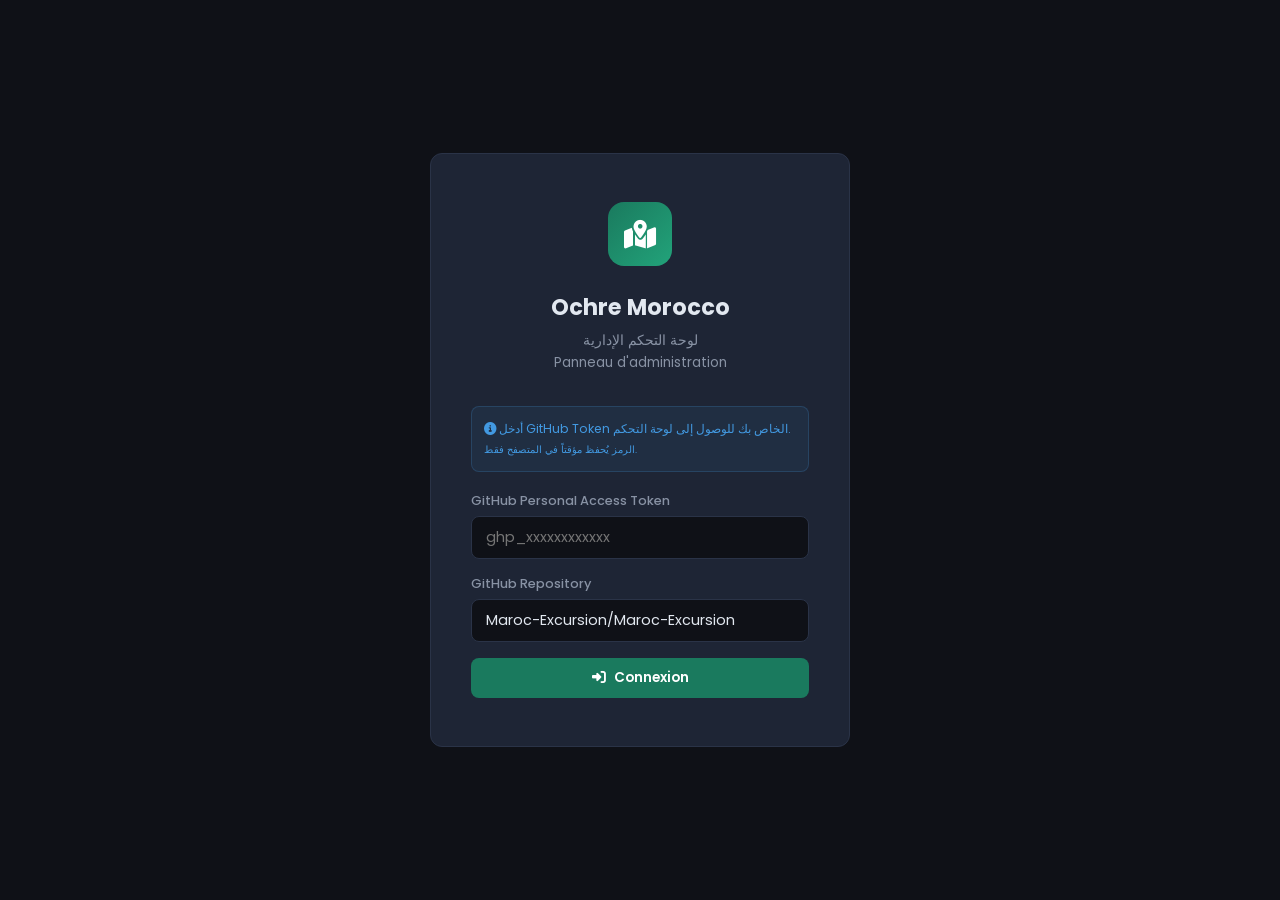
==== commit 595048dc: "Rebrand to Ochre Morocco + update services from promo image - Rename site from Maroc Excursion to Oc" ====
--- a/admin/index.html
+++ b/admin/index.html
@@ -3,7 +3,7 @@
 <head>
 <meta charset="UTF-8"/>
 <meta name="viewport" content="width=device-width,initial-scale=1.0"/>
-<title>Maroc Excursion – Admin Panel</title>
+<title>Ochre Morocco – Admin Panel</title>
 <link rel="preconnect" href="https://fonts.googleapis.com"/>
 <link href="https://fonts.googleapis.com/css2?family=Poppins:wght@300;400;500;600;700&display=swap" rel="stylesheet"/>
 <link rel="stylesheet" href="https://cdnjs.cloudflare.com/ajax/libs/font-awesome/6.5.0/css/all.min.css"/>
@@ -204,7 +204,7 @@
 <div id="page-login" class="page active" style="display:flex;align-items:center;justify-content:center;min-height:100vh;width:100%">
   <div class="login-card">
     <div class="login-logo"><i class="fas fa-map-marked-alt"></i></div>
-    <h2>Maroc Excursion</h2>
+    <h2>Ochre Morocco</h2>
     <p>لوحة التحكم الإدارية<br/>Panneau d'administration</p>
     <div class="login-info">
       <i class="fas fa-info-circle"></i>
@@ -234,33 +234,33 @@
   <div class="sidebar-logo">
     <div class="logo-icon"><i class="fas fa-map-marked-alt"></i></div>
     <div>
-      <h1>Maroc Excursion</h1>
+      <h1>Ochre Morocco</h1>
       <span>Admin Dashboard</span>
     </div>
   </div>
   <nav class="sidebar-nav">
     <div class="nav-section">Général</div>
-    <div class="nav-item active" onclick="showPage('dashboard')">
+    <div class="nav-item active" onclick=\"showPage('dashboard',this)\">
       <i class="fas fa-chart-pie nav-icon"></i> Tableau de bord
     </div>
     <div class="nav-section">Contenu</div>
-    <div class="nav-item" onclick="showPage('cities')">
+    <div class="nav-item" onclick=\"showPage('cities',this)\">
       <i class="fas fa-city nav-icon"></i> Villes
       <span class="nav-badge" id="badge-cities">1</span>
     </div>
-    <div class="nav-item" onclick="showPage('excursions')">
+    <div class="nav-item" onclick=\"showPage('excursions',this)\">
       <i class="fas fa-hiking nav-icon"></i> Excursions
       <span class="nav-badge" id="badge-excursions">0</span>
     </div>
-    <div class="nav-item" onclick="showPage('circuits')">
+    <div class="nav-item" onclick=\"showPage('circuits',this)\">
       <i class="fas fa-route nav-icon"></i> Circuits
       <span class="nav-badge" id="badge-circuits">0</span>
     </div>
-    <div class="nav-item" onclick="showPage('transfers')">
+    <div class="nav-item" onclick=\"showPage('transfers',this)\">
       <i class="fas fa-shuttle-van nav-icon"></i> Transferts
     </div>
     <div class="nav-section">Configuration</div>
-    <div class="nav-item" onclick="showPage('settings')">
+    <div class="nav-item" onclick=\"showPage('settings',this)\">
       <i class="fas fa-cog nav-icon"></i> Paramètres
     </div>
   </nav>
@@ -382,7 +382,7 @@
         <div class="settings-section">
           <h3><i class="fas fa-info-circle"></i> Informations du site</h3>
           <div class="form-row">
-            <div class="form-group"><label>Nom du site</label><input type="text" class="form-control" id="s-name" placeholder="Maroc Excursion"/></div>
+            <div class="form-group"><label>Nom du site</label><input type="text" class="form-control" id="s-name" placeholder="Ochre Morocco"/></div>
             <div class="form-group"><label>Slogan</label><input type="text" class="form-control" id="s-tagline" placeholder="Découvrez la Magie du Maroc"/></div>
           </div>
           <div class="form-group form-row single"><label>Description</label><textarea class="form-control" id="s-description" rows="2"></textarea></div>
@@ -390,12 +390,12 @@
         <div class="settings-section">
           <h3><i class="fas fa-phone"></i> Coordonnées</h3>
           <div class="form-row">
-            <div class="form-group"><label>Téléphone 1</label><input type="text" class="form-control" id="s-phone1" placeholder="+212 500 111 222"/></div>
-            <div class="form-group"><label>Téléphone 2 / WhatsApp</label><input type="text" class="form-control" id="s-phone2" placeholder="+212 600 333 444"/></div>
+            <div class="form-group"><label>Téléphone 1</label><input type="text" class="form-control" id="s-phone1" placeholder="+212 694 170 004"/></div>
+            <div class="form-group"><label>Téléphone 2 / WhatsApp</label><input type="text" class="form-control" id="s-phone2" placeholder="+212 694 170 004"/></div>
           </div>
           <div class="form-row">
-            <div class="form-group"><label>Email</label><input type="email" class="form-control" id="s-email" placeholder="contact@maroc-excursion.ma"/></div>
-            <div class="form-group"><label>Numéro WhatsApp (sans +)</label><input type="text" class="form-control" id="s-whatsapp" placeholder="212600333444"/></div>
+            <div class="form-group"><label>Email</label><input type="email" class="form-control" id="s-email" placeholder="contact@ochre-morocco.com"/></div>
+            <div class="form-group"><label>Numéro WhatsApp (sans +)</label><input type="text" class="form-control" id="s-whatsapp" placeholder="212694170004"/></div>
           </div>
         </div>
         <div class="settings-section">
@@ -625,6 +625,14 @@
 let FILE_SHAS = {};
 let currentPage = 'dashboard';
 
+// Fix relative image paths (JSON stores paths relative to root, admin is in /admin/ subdir)
+function imgSrc(path) {
+  if (!path) return '';
+  if (path.startsWith('http') || path.startsWith('//')) return path;
+  if (path.startsWith('../')) return path;
+  return '../' + path;
+}
+
 // ════════════════════════════════════════
 // GITHUB API
 // ════════════════════════════════════════
@@ -634,7 +642,8 @@
   });
   if (!res.ok) throw new Error(`GET ${path} failed: ${res.status}`);
   const d = await res.json();
-  return { data: JSON.parse(atob(d.content.replace(/\n/g, ''))), sha: d.sha };
+  const bytes = Uint8Array.from(atob(d.content.replace(/\n/g,'')), c => c.charCodeAt(0));
+  return { data: JSON.parse(new TextDecoder('utf-8').decode(bytes)), sha: d.sha };
 }
 
 async function ghPut(path, data, sha, message) {
@@ -717,9 +726,9 @@
 
 function getDefaultTransfers() {
   return [
-    { id: 'berline', type: 'Berline', model: 'Mercedes Classe E / Similaire', capacity: '1–3 personnes', price: 18, image: 'https://images.unsplash.com/photo-1549317661-bd32c8ce0db2?w=500&q=80', features: ['Climatisé', 'Wifi', '2 valises'], popular: false },
-    { id: 'minibus', type: 'Minibus', model: 'Mercedes Sprinter 8 Places', capacity: '4–8 personnes', price: 35, image: 'https://images.unsplash.com/photo-1544620347-c4fd4a3d5957?w=500&q=80', features: ['Climatisé', 'Wifi', '8 valises'], popular: true },
-    { id: '4x4', type: '4x4 Luxe', model: 'Toyota Land Cruiser / Land Rover', capacity: '1–6 personnes', price: 55, image: 'https://images.unsplash.com/photo-1558618666-fcd25c85cd64?w=500&q=80', features: ['Tout terrain', 'Climatisé', 'Confort premium'], popular: false }
+    { id: 'berline', type: 'Berline', model: 'Mercedes Classe E / Similaire', capacity: '1–3 personnes', price: 18, image: 'assets/images/vehicule-berline-aeroport.jpg', features: ['Climatisé', 'Wifi', '2 valises'], popular: false },
+    { id: 'minibus', type: 'Minibus', model: 'Mercedes Sprinter 8 Places', capacity: '4–8 personnes', price: 35, image: 'assets/images/vehicule-minibus.jpg', features: ['Climatisé', 'Wifi', '8 valises'], popular: true },
+    { id: '4x4', type: '4x4 Luxe', model: 'Toyota Land Cruiser / Land Rover', capacity: '1–6 personnes', price: 55, image: 'assets/images/vehicule-4x4-desert.jpg', features: ['Tout terrain', 'Climatisé', 'Confort premium'], popular: false }
   ];
 }
 
@@ -737,9 +746,9 @@
 // NAVIGATION
 // ════════════════════════════════════════
 const pageLabels = { dashboard: 'Tableau de bord', cities: 'Villes', excursions: 'Excursions', circuits: 'Circuits', transfers: 'Transferts', settings: 'Paramètres' };
-function showPage(name) {
+function showPage(name, clickedEl) {
   document.querySelectorAll('.nav-item').forEach(el => el.classList.remove('active'));
-  event?.target?.closest('.nav-item')?.classList.add('active');
+  (clickedEl || document.querySelector(`.nav-item[onclick*="'${name}'"]`))?.closest('.nav-item')?.classList.add('active');
   document.querySelectorAll('#page-dashboard,#page-cities,#page-excursions,#page-circuits,#page-transfers,#page-settings')
     .forEach(el => el.style.display = 'none');
   document.getElementById(`page-${name}`).style.display = 'block';
@@ -787,7 +796,7 @@
     ${recent.map(e => {
       const city = DATA.cities.find(c => c.id === e.cityId);
       return `<tr>
-        <td><img src="${e.image}" class="td-img"/></td>
+        <td><img src="${imgSrc(e.image)}" class="td-img" onerror="this.style.display='none'"/></td>
         <td class="td-title">${e.title}</td>
         <td>${city?.name || e.cityId}</td>
         <td><strong>€${e.price}</strong>${e.oldPrice ? `<span style="color:var(--muted);text-decoration:line-through;font-size:.75rem;margin-left:4px">€${e.oldPrice}</span>` : ''}</td>
@@ -805,7 +814,7 @@
   if (!DATA.cities.length) { grid.innerHTML = `<div class="empty-state"><i class="fas fa-city"></i><p>Aucune ville. Cliquez sur "Ajouter une ville".</p></div>`; return; }
   grid.innerHTML = DATA.cities.map(city => `
     <div class="city-card">
-      <img src="${city.image || 'https://images.unsplash.com/photo-1494548162494-384bba4ab999?w=600&q=80'}" class="city-img" onerror="this.style.display='none'"/>
+      <img src="${imgSrc(city.image) || '../assets/images/marrakech-koutoubia-coucher.jpg'}" class="city-img" onerror="this.style.display='none'"/>
       <div class="city-body">
         <div style="display:flex;align-items:center;gap:8px;margin-bottom:6px">
           <div class="city-name">${city.name}</div>
@@ -893,7 +902,7 @@
   ${list.map(e => {
     const city = DATA.cities.find(c => c.id === e.cityId);
     return `<tr>
-      <td><img src="${e.image}" class="td-img" onerror="this.style.display='none'"/></td>
+      <td><img src="${imgSrc(e.image)}" class="td-img" onerror="this.style.display='none'"/></td>
       <td class="td-title">${e.title}${e.tags?.length ? `<div class="td-sub">${e.tags.join(', ')}</div>` : ''}</td>
       <td>${city?.name || e.cityId}</td>
       <td><strong>€${e.price}</strong>${e.oldPrice ? `<br><span style="color:var(--muted);text-decoration:line-through;font-size:.75rem">€${e.oldPrice}</span>` : ''}</td>
@@ -962,6 +971,7 @@
 async function toggleExc(id, active) {
   const excursions = DATA.excursions.map(e => e.id === id ? { ...e, active } : e);
   await saveData('excursions', excursions, `Admin: Toggle excursion ${id}`);
+  renderExcursions();
   updateBadges();
 }
 
@@ -975,7 +985,7 @@
   if (!list.length) { el.innerHTML = `<div class="empty-state"><i class="fas fa-route"></i><p>Aucun circuit trouvé.</p></div>`; return; }
   el.innerHTML = `<table><thead><tr><th>Image</th><th>Titre</th><th>Durée</th><th>Prix</th><th>Actif</th><th>Actions</th></tr></thead><tbody>
   ${list.map(c => `<tr>
-    <td><img src="${c.image}" class="td-img" onerror="this.style.display='none'"/></td>
+    <td><img src="${imgSrc(c.image)}" class="td-img" onerror="this.style.display='none'"/></td>
     <td class="td-title">${c.title}<div class="td-sub">${c.subtitle || ''}</div></td>
     <td><span class="badge badge-info">${c.duration}</span></td>
     <td><strong>€${c.price}</strong>/pers.</td>
@@ -1029,7 +1039,7 @@
 async function toggleCircuit(id, active) {
   const circuits = DATA.circuits.map(c => c.id === id ? { ...c, active } : c);
   await saveData('circuits', circuits, `Admin: Toggle circuit ${id}`);
-  updateBadges();
+  renderCircuits(); updateBadges();
 }
 
 // ════════════════════════════════════════
@@ -1040,7 +1050,7 @@
   if (!DATA.transfers.length) { el.innerHTML = `<div class="empty-state"><i class="fas fa-shuttle-van"></i><p>Aucun véhicule configuré.</p></div>`; return; }
   el.innerHTML = `<table><thead><tr><th>Image</th><th>Véhicule</th><th>Capacité</th><th>Prix</th><th>Populaire</th><th>Actions</th></tr></thead><tbody>
   ${DATA.transfers.map(t => `<tr>
-    <td><img src="${t.image}" class="td-img" onerror="this.style.display='none'"/></td>
+    <td><img src="${imgSrc(t.image)}" class="td-img" onerror="this.style.display='none'"/></td>
     <td><strong>${t.type}</strong><div class="td-sub">${t.model}</div></td>
     <td>${t.capacity}</td>
     <td><strong>€${t.price}</strong>/trajet</td>
